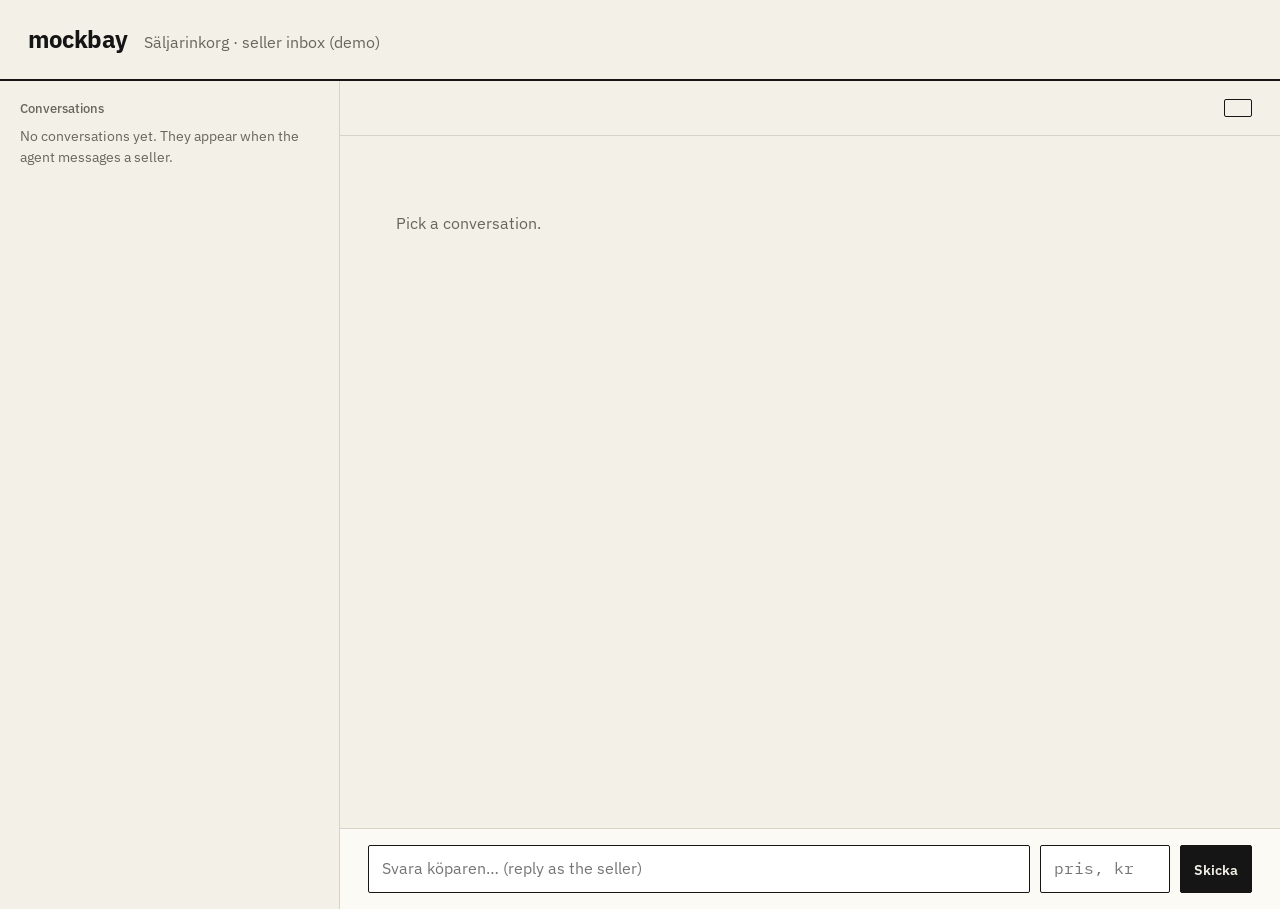
==== web/inbox.html @ b316ce77 "mockbay as listing source, message hub + seller inbox (/inbox) for live human sellers; clarifying qu" ====
<!doctype html>
<html lang="sv">
<head>
<meta charset="utf-8">
<meta name="viewport" content="width=device-width, initial-scale=1">
<title>mockbay · Säljarinkorg</title>
<link rel="preconnect" href="https://fonts.googleapis.com">
<link href="https://fonts.googleapis.com/css2?family=IBM+Plex+Mono:wght@400;500&family=IBM+Plex+Sans:wght@400;500;600;700&display=swap" rel="stylesheet">
<style>
  :root { --paper:#F3F0E8; --paper-2:#FBFAF5; --ink:#151515; --mute:#6A655B; --faint:#9A9488; --rule:#D8D3C7; --accent:#E5482B; --sans:"IBM Plex Sans",system-ui,sans-serif; --mono:"IBM Plex Mono",ui-monospace,monospace; }
  * { box-sizing: border-box; }
  body { margin:0; background:var(--paper); color:var(--ink); font:16px/1.45 var(--sans); }
  header { display:flex; align-items:baseline; gap:16px; padding:22px 28px; border-bottom:2px solid var(--ink); }
  header b { font-size:1.5rem; letter-spacing:-.02em; } header span { color:var(--mute); }
  .wrap { display:grid; grid-template-columns: 340px 1fr; min-height: calc(100vh - 72px); }
  aside { border-right:1px solid var(--rule); padding:18px 0; overflow:auto; }
  h3 { margin:0 20px 8px; font-size:.82rem; color:var(--mute); font-weight:500; }
  .item { display:block; width:100%; text-align:left; border:0; background:none; padding:12px 20px; border-bottom:1px solid var(--rule); cursor:pointer; font:inherit; color:inherit; }
  .item:hover, .item.sel { background:var(--paper-2); }
  .item .t { font-weight:600; display:block; } .item .m { font:13px var(--mono); color:var(--mute); }
  .tag { font:11px var(--mono); padding:1px 6px; border:1px solid var(--ink); border-radius:2px; margin-left:6px; }
  .tag.human { background:var(--accent); border-color:var(--accent); color:#fff; }
  .claim { display:flex; justify-content:space-between; align-items:center; gap:10px; padding:10px 20px; border-bottom:1px solid var(--rule); }
  .claim .t { font-weight:500; font-size:.95rem; }
  button.b { font:600 .9rem var(--sans); border:1.5px solid var(--ink); background:transparent; padding:.5rem .8rem; border-radius:2px; cursor:pointer; white-space:nowrap; }
  button.b.ink { background:var(--ink); color:var(--paper); } button.b.on { background:var(--accent); border-color:var(--accent); color:#fff; }
  main { display:flex; flex-direction:column; min-width:0; }
  .head { padding:18px 28px; border-bottom:1px solid var(--rule); display:flex; justify-content:space-between; gap:16px; align-items:center; flex-wrap:wrap; }
  .head .t { font-weight:600; font-size:1.15rem; } .head .m { font:13px var(--mono); color:var(--mute); }
  .chat { flex:1; overflow:auto; padding:20px 28px; display:flex; flex-direction:column; gap:14px; }
  .msg { max-width: 640px; } .msg .who { font:12px var(--mono); color:var(--mute); }
  .msg .txt { white-space:pre-wrap; } .msg.seller { align-self:flex-end; text-align:right; }
  .msg.seller .txt { background:var(--ink); color:var(--paper); padding:10px 14px; display:inline-block; text-align:left; }
  .msg.buyer .txt { border-left:3px solid var(--accent); padding:2px 12px; }
  .ai { font:11px var(--mono); background:var(--accent); color:#fff; padding:1px 5px; border-radius:2px; margin-left:4px; }
  .price { font:13px var(--mono); border:1px solid var(--rule); padding:1px 6px; margin-top:4px; display:inline-block; }
  form { display:flex; gap:10px; padding:16px 28px; border-top:1px solid var(--rule); background:var(--paper-2); flex-wrap:wrap; }
  form input { font:inherit; padding:.7rem .8rem; border:1.5px solid var(--ink); background:#fff; border-radius:2px; }
  #txt { flex:1; min-width:200px; } #pr { width:130px; font-family:var(--mono); }
  .empty { color:var(--mute); padding:40px 28px; }
  .hint { color:var(--mute); font-size:.9rem; margin:6px 20px 14px; }
  @media (max-width: 760px) { .wrap { grid-template-columns: 1fr; } aside { border-right:0; border-bottom:1px solid var(--rule); max-height:42vh; } }
</style>
</head>
<body>
<header><b>mockbay</b><span>Säljarinkorg · seller inbox (demo)</span></header>
<div class="wrap">
  <aside>
    <div id="claimSec" hidden>
      <h3>Play a seller (before the agent writes)</h3>
      <p class="hint">Claim a shortlisted seller and you answer instead of the bot.</p>
      <div id="claim"></div>
    </div>
    <h3>Conversations</h3>
    <div id="list"><p class="hint">No conversations yet. They appear when the agent messages a seller.</p></div>
  </aside>
  <main>
    <div class="head" id="head" hidden>
      <div><div class="t" id="ht"></div><div class="m" id="hm"></div></div>
      <button class="b" id="modeBtn"></button>
    </div>
    <div class="chat" id="chat"><p class="empty">Pick a conversation.</p></div>
    <form id="form" hidden>
      <input id="txt" placeholder="Svara köparen… (reply as the seller)" autocomplete="off">
      <input id="pr" type="number" placeholder="pris, kr" min="0" step="50">
      <button class="b ink" type="submit">Skicka</button>
    </form>
  </main>
</div>
<script>
(() => {
  const $ = (s) => document.querySelector(s);
  const esc = (s) => String(s ?? "").replace(/[&<>"']/g, (c) => ({ "&": "&amp;", "<": "&lt;", ">": "&gt;", '"': "&quot;", "'": "&#39;" }[c]));
  const kr = (n) => n == null ? "" : `${Math.round(n).toLocaleString("sv-SE")} kr`;
  let sel = new URLSearchParams(location.search).get("id"), after = 0, data = { threads: [], claimable: [] };

  async function api(path, method = "GET", body) {
    const r = await fetch(path, { method, headers: body ? { "Content-Type": "application/json" } : {}, body: body ? JSON.stringify(body) : undefined });
    if (!r.ok) throw new Error(r.status); return r.json();
  }
  async function setMode(id, mode) { await api(`/api/inbox/${id}/mode`, "PUT", { mode }); refresh(); }

  function renderList() {
    $("#claimSec").hidden = !data.claimable.length;
    $("#claim").innerHTML = data.claimable.map((c) => `<div class="claim"><div><div class="t">${esc(c.title)}</div><div class="m mono" style="font:13px var(--mono);color:var(--mute)">${kr(c.price_sek)} · ${esc(c.seller || "")}</div></div>
      <button class="b ${c.mode === "human" ? "on" : ""}" data-claim="${esc(c.id)}" data-mode="${c.mode === "human" ? "bot" : "human"}">${c.mode === "human" ? "You play this" : "Play this seller"}</button></div>`).join("");
    if (!data.threads.length) return;
    $("#list").innerHTML = data.threads.map((t) => `<button class="item ${t.id === sel ? "sel" : ""}" data-id="${esc(t.id)}">
      <span class="t">${esc(t.title)}<span class="tag ${t.mode}">${t.mode === "human" ? "you" : "bot"}</span></span>
      <span class="m">${kr(t.price_sek)} · ${esc(t.seller || "")} · ${t.n} msg</span></button>`).join("");
  }

  function renderHead() {
    const t = data.threads.find((x) => x.id === sel);
    $("#head").hidden = !t; $("#form").hidden = !t;
    if (!t) return;
    $("#ht").textContent = t.title;
    $("#hm").textContent = `${kr(t.price_sek)} · ${t.location || ""} · seller ${t.seller || ""}`;
    const b = $("#modeBtn");
    b.textContent = t.mode === "human" ? "You're replying · hand back to bot" : "Bot is replying · take over";
    b.className = `b ${t.mode === "human" ? "on" : ""}`;
    b.onclick = () => setMode(t.id, t.mode === "human" ? "bot" : "human");
  }

  async function loadChat(reset) {
    if (!sel) return;
    if (reset) { after = 0; $("#chat").innerHTML = ""; }
    const msgs = await api(`/api/inbox/${sel}/messages?after=${after}`);
    for (const m of msgs) {
      after = Math.max(after, m.seq);
      const el = document.createElement("div");
      el.className = `msg ${m.from}`;
      el.innerHTML = `<div class="who">${m.from === "buyer" ? `köpare<span class="ai">AI agent</span>` : "du (säljare)"}</div>
        <div class="txt">${esc(m.text)}</div>${m.price_sek ? `<div class="price">${kr(m.price_sek)}</div>` : ""}`;
      $("#chat").appendChild(el);
    }
    if (msgs.length) $("#chat").scrollTop = $("#chat").scrollHeight;
  }

  async function refresh() {
    try { data = await api("/api/inbox"); } catch { return; }
    if (!sel && data.threads.length) sel = data.threads.find((t) => t.mode === "human")?.id || null;
    renderList(); renderHead(); loadChat(false);
  }

  document.addEventListener("click", (e) => {
    const it = e.target.closest(".item[data-id]");
    if (it) { sel = it.dataset.id; history.replaceState(null, "", `?id=${sel}`); renderList(); renderHead(); loadChat(true); }
    const c = e.target.closest("[data-claim]");
    if (c) setMode(c.dataset.claim, c.dataset.mode);
  });
  $("#form").addEventListener("submit", async (e) => {
    e.preventDefault();
    const text = $("#txt").value.trim(); if (!text || !sel) return;
    const p = parseFloat($("#pr").value);
    $("#txt").value = ""; $("#pr").value = "";
    await api(`/api/inbox/${sel}/messages`, "POST", { text, price_sek: isNaN(p) ? null : p });
    loadChat(false); refresh();
  });
  refresh(); loadChat(true);
  setInterval(refresh, 1000);
})();
</script>
</body>
</html>
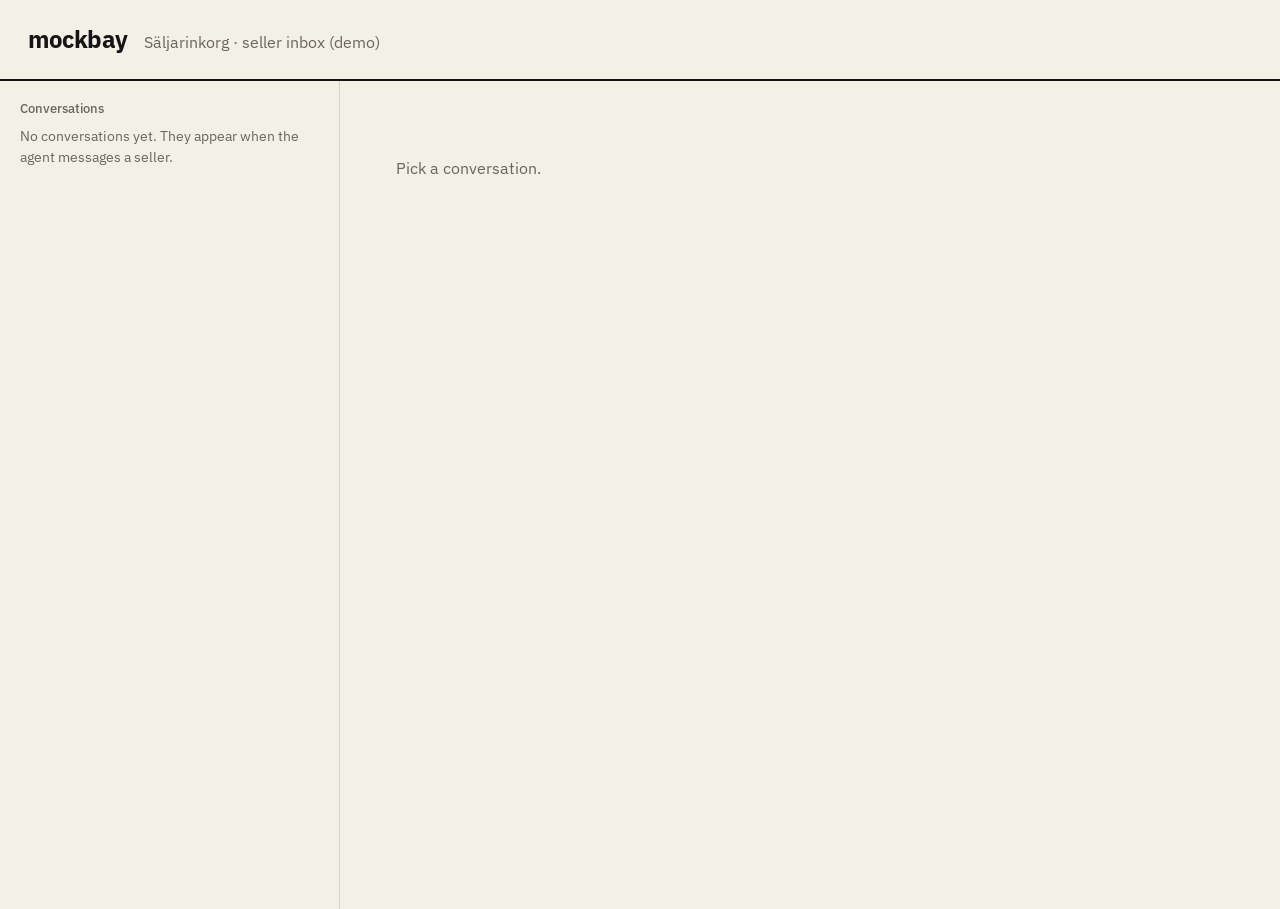
==== commit 1243876d: "Fixes from test pass: voice smart mode (removes stutters/fillers), recommend best-value deal + marke" ====
--- a/web/inbox.html
+++ b/web/inbox.html
@@ -9,6 +9,7 @@
 <style>
   :root { --paper:#F3F0E8; --paper-2:#FBFAF5; --ink:#151515; --mute:#6A655B; --faint:#9A9488; --rule:#D8D3C7; --accent:#E5482B; --sans:"IBM Plex Sans",system-ui,sans-serif; --mono:"IBM Plex Mono",ui-monospace,monospace; }
   * { box-sizing: border-box; }
+  [hidden] { display: none !important; }
   body { margin:0; background:var(--paper); color:var(--ink); font:16px/1.45 var(--sans); }
   header { display:flex; align-items:baseline; gap:16px; padding:22px 28px; border-bottom:2px solid var(--ink); }
   header b { font-size:1.5rem; letter-spacing:-.02em; } header span { color:var(--mute); }
